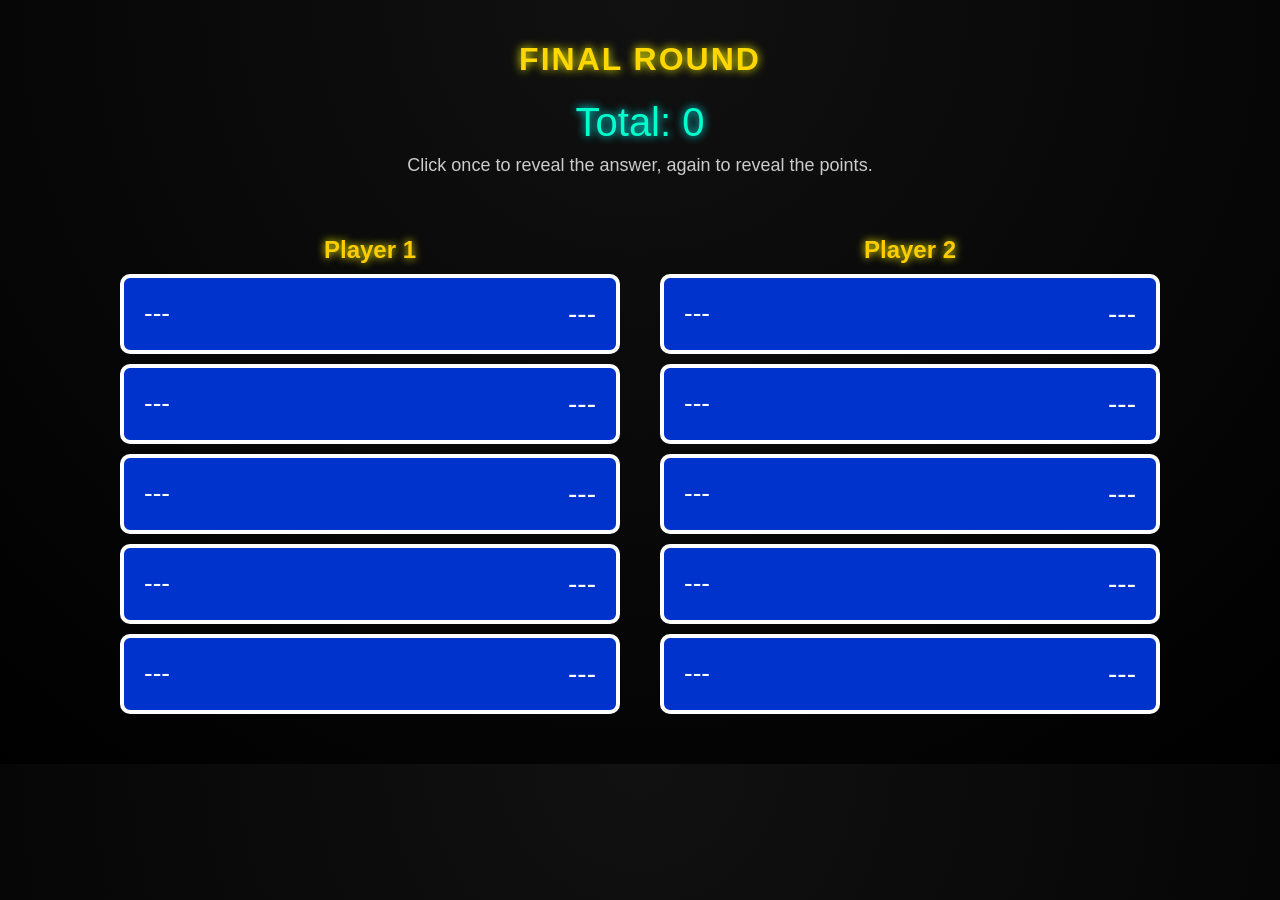
==== final.html @ cfb8a12e "Initial Commit" ====
<!DOCTYPE html>
<html lang="en">
<head>
<meta charset="UTF-8">
<title>Family Feud - Final Round (2 Player)</title>
<style>
  body {
    background: radial-gradient(circle at top, #111 0%, #000 100%);
    color: white;
    font-family: 'Arial Black', sans-serif;
    text-align: center;
    margin: 0;
    padding: 0;
  }

  h1 {
    padding-top: 20px;
    color: gold;
    letter-spacing: 2px;
    text-shadow: 0 0 10px #ff0;
  }

  #totalPoints {
    font-size: 40px;
    color: #00ffcc;
    margin-top: 10px;
    text-shadow: 0 0 8px #0ff;
  }

  #board {
    display: flex;
    justify-content: center;
    gap: 40px;
    margin: 40px auto;
    max-width: 1200px;
  }

  .player {
    flex: 1;
    max-width: 500px;
  }

  .player h2 {
    color: #ffcc00;
    text-shadow: 0 0 8px #ff0;
    margin-bottom: 10px;
  }

  .row {
    display: grid;
    grid-template-columns: 3fr 1fr;
    align-items: center;
    background: #0033cc;
    border: 4px solid #fff;
    border-radius: 10px;
    padding: 20px;
    margin: 10px 0;
    font-size: 26px;
    cursor: pointer;
    transition: background 0.2s ease;
  }

  .row.revealed-answer {
    background: #0077ff;
  }

  .row.revealed-points {
    background: gold;
    color: black;
    font-weight: bold;
  }

  .answer {
    text-align: left;
  }

  .points {
    text-align: right;
    font-size: 28px;
  }

  #controls {
    margin-top: 30px;
  }

  button {
    background: red;
    color: white;
    border: none;
    border-radius: 8px;
    font-size: 20px;
    padding: 10px 20px;
    margin: 5px;
    cursor: pointer;
  }

  button:hover {
    background: darkred;
  }

  #instructions {
    font-size: 18px;
    color: #ccc;
    margin-top: 10px;
  }
</style>
</head>
<body>
<h1>FINAL ROUND</h1>
<div id="totalPoints">Total: 0</div>
<div id="instructions">Click once to reveal the answer, again to reveal the points.</div>

<div id="board">
  <div class="player" id="player1">
    <h2>Player 1</h2>
  </div>
  <div class="player" id="player2">
    <h2>Player 2</h2>
  </div>
</div>

<script>
  // Example answers for each player
  const player1Answers = [
    { answer: "Food", points: 42 },
    { answer: "Dishes", points: 38 },
    { answer: "Blood", points: 49 },
    { answer: "Library", points: 37 },
    { answer: "Banana", points: 45 }
  ];

  const player2Answers = [
    { answer: "Drinks", points: 35 },
    { answer: "Laundry", points: 30 },
    { answer: "Garlic", points: 40 },
    { answer: "Church", points: 32 },
    { answer: "Lemon", points: 28 }
  ];

  let total = 0;
  const totalDisplay = document.getElementById("totalPoints");
  const p1Container = document.getElementById("player1");
  const p2Container = document.getElementById("player2");

  function renderPlayer(container, answers, prefix) {
    // remove old rows but keep header
    container.querySelectorAll(".row").forEach(el => el.remove());

    answers.forEach((item, i) => {
      const row = document.createElement("div");
      row.className = "row";
      row.dataset.state = "hidden"; // hidden → answer → points
      row.dataset.answer = item.answer;
      row.dataset.points = item.points;
      row.dataset.prefix = prefix;

      row.innerHTML = `
        <div class="answer">---</div>
        <div class="points">---</div>
      `;

      row.onclick = () => advanceReveal(row);
      container.appendChild(row);
    });
  }

  function advanceReveal(row) {
    const state = row.dataset.state;
    if (state === "hidden") {
      row.querySelector(".answer").textContent = row.dataset.answer;
      row.dataset.state = "answer";
      row.classList.add("revealed-answer");
    } else if (state === "answer") {
      row.querySelector(".points").textContent = row.dataset.points;
      row.dataset.state = "points";
      row.classList.remove("revealed-answer");
      row.classList.add("revealed-points");
      total += Number(row.dataset.points);
      updateTotal();
    }
  }

  function renderBoard() {
    total = 0;
    updateTotal();
    renderPlayer(p1Container, player1Answers, "p1");
    renderPlayer(p2Container, player2Answers, "p2");
  }


  function updateTotal() {
    totalDisplay.textContent = `Total: ${total}`;
  }

  // Initialize
  renderBoard();
</script>
</body>
</html>
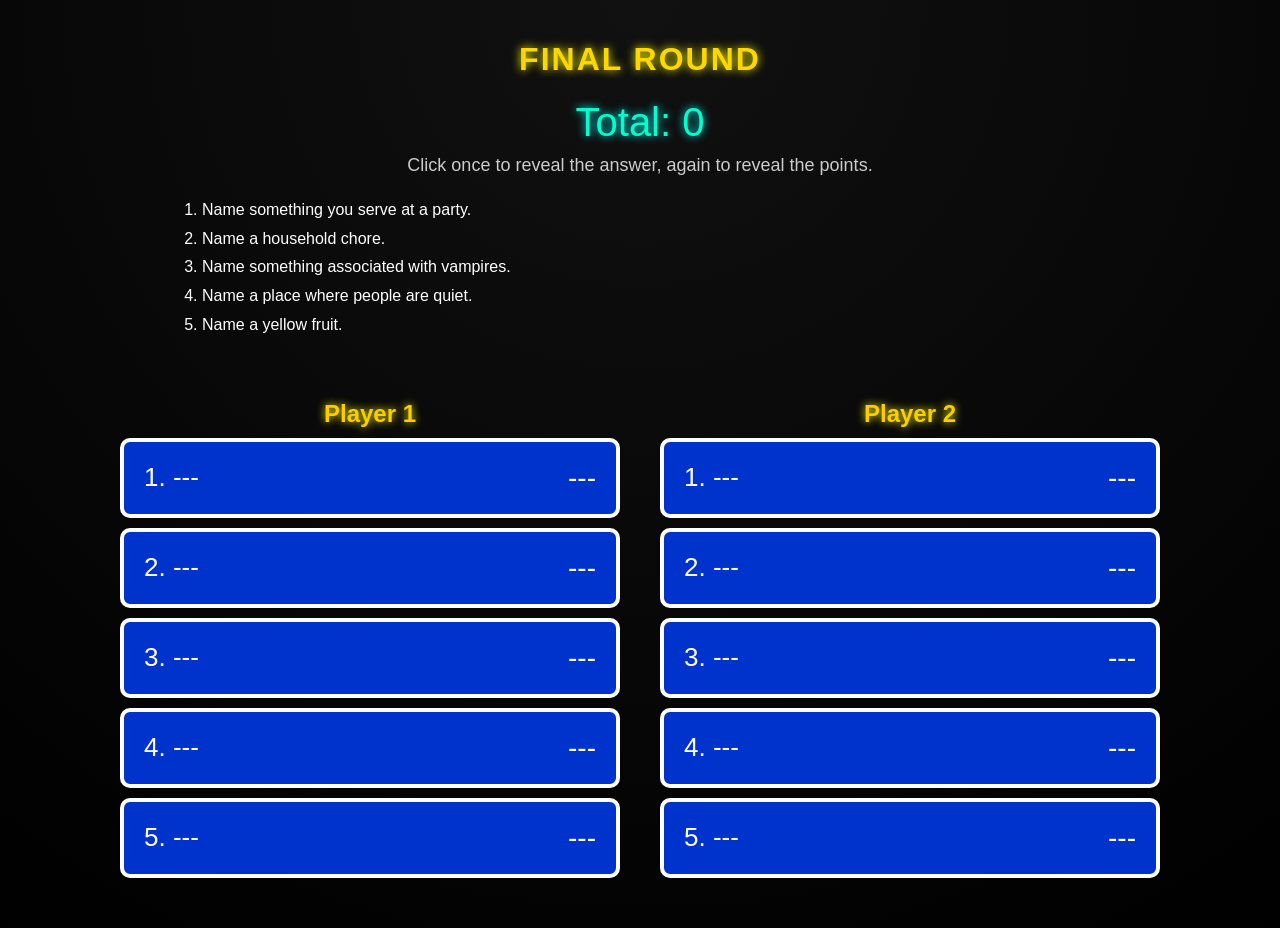
==== commit cc1ffd46: "Move final-round questions into editable data file" ====
--- a/final.html
+++ b/final.html
@@ -1,199 +1,217 @@
-<!DOCTYPE html>
-<html lang="en">
-<head>
-<meta charset="UTF-8">
-<title>Family Feud - Final Round (2 Player)</title>
-<style>
-  body {
-    background: radial-gradient(circle at top, #111 0%, #000 100%);
-    color: white;
-    font-family: 'Arial Black', sans-serif;
-    text-align: center;
-    margin: 0;
-    padding: 0;
-  }
-
-  h1 {
-    padding-top: 20px;
-    color: gold;
-    letter-spacing: 2px;
-    text-shadow: 0 0 10px #ff0;
-  }
-
-  #totalPoints {
-    font-size: 40px;
-    color: #00ffcc;
-    margin-top: 10px;
-    text-shadow: 0 0 8px #0ff;
-  }
-
-  #board {
-    display: flex;
-    justify-content: center;
-    gap: 40px;
-    margin: 40px auto;
-    max-width: 1200px;
-  }
-
-  .player {
-    flex: 1;
-    max-width: 500px;
-  }
-
-  .player h2 {
-    color: #ffcc00;
-    text-shadow: 0 0 8px #ff0;
-    margin-bottom: 10px;
-  }
-
-  .row {
-    display: grid;
-    grid-template-columns: 3fr 1fr;
-    align-items: center;
-    background: #0033cc;
-    border: 4px solid #fff;
-    border-radius: 10px;
-    padding: 20px;
-    margin: 10px 0;
-    font-size: 26px;
-    cursor: pointer;
-    transition: background 0.2s ease;
-  }
-
-  .row.revealed-answer {
-    background: #0077ff;
-  }
-
-  .row.revealed-points {
-    background: gold;
-    color: black;
-    font-weight: bold;
-  }
-
-  .answer {
-    text-align: left;
-  }
-
-  .points {
-    text-align: right;
-    font-size: 28px;
-  }
-
-  #controls {
-    margin-top: 30px;
-  }
-
-  button {
-    background: red;
-    color: white;
-    border: none;
-    border-radius: 8px;
-    font-size: 20px;
-    padding: 10px 20px;
-    margin: 5px;
-    cursor: pointer;
-  }
-
-  button:hover {
-    background: darkred;
-  }
-
-  #instructions {
-    font-size: 18px;
-    color: #ccc;
-    margin-top: 10px;
-  }
-</style>
-</head>
-<body>
-<h1>FINAL ROUND</h1>
-<div id="totalPoints">Total: 0</div>
-<div id="instructions">Click once to reveal the answer, again to reveal the points.</div>
-
-<div id="board">
-  <div class="player" id="player1">
-    <h2>Player 1</h2>
-  </div>
-  <div class="player" id="player2">
-    <h2>Player 2</h2>
-  </div>
-</div>
-
-<script>
-  // Example answers for each player
-  const player1Answers = [
-    { answer: "Food", points: 42 },
-    { answer: "Dishes", points: 38 },
-    { answer: "Blood", points: 49 },
-    { answer: "Library", points: 37 },
-    { answer: "Banana", points: 45 }
-  ];
-
-  const player2Answers = [
-    { answer: "Drinks", points: 35 },
-    { answer: "Laundry", points: 30 },
-    { answer: "Garlic", points: 40 },
-    { answer: "Church", points: 32 },
-    { answer: "Lemon", points: 28 }
-  ];
-
-  let total = 0;
-  const totalDisplay = document.getElementById("totalPoints");
-  const p1Container = document.getElementById("player1");
-  const p2Container = document.getElementById("player2");
-
-  function renderPlayer(container, answers, prefix) {
-    // remove old rows but keep header
-    container.querySelectorAll(".row").forEach(el => el.remove());
-
-    answers.forEach((item, i) => {
-      const row = document.createElement("div");
-      row.className = "row";
-      row.dataset.state = "hidden"; // hidden → answer → points
-      row.dataset.answer = item.answer;
-      row.dataset.points = item.points;
-      row.dataset.prefix = prefix;
-
-      row.innerHTML = `
-        <div class="answer">---</div>
-        <div class="points">---</div>
-      `;
-
-      row.onclick = () => advanceReveal(row);
-      container.appendChild(row);
-    });
-  }
-
-  function advanceReveal(row) {
-    const state = row.dataset.state;
-    if (state === "hidden") {
-      row.querySelector(".answer").textContent = row.dataset.answer;
-      row.dataset.state = "answer";
-      row.classList.add("revealed-answer");
-    } else if (state === "answer") {
-      row.querySelector(".points").textContent = row.dataset.points;
-      row.dataset.state = "points";
-      row.classList.remove("revealed-answer");
-      row.classList.add("revealed-points");
-      total += Number(row.dataset.points);
-      updateTotal();
-    }
-  }
-
-  function renderBoard() {
-    total = 0;
-    updateTotal();
-    renderPlayer(p1Container, player1Answers, "p1");
-    renderPlayer(p2Container, player2Answers, "p2");
-  }
-
-
-  function updateTotal() {
-    totalDisplay.textContent = `Total: ${total}`;
-  }
-
-  // Initialize
-  renderBoard();
-</script>
-</body>
-</html>
+<!DOCTYPE html>
+<html lang="en">
+<head>
+<meta charset="UTF-8">
+<meta name="viewport" content="width=device-width, initial-scale=1">
+<title>Family Feud - Final Round (2 Player)</title>
+<style>
+  body {
+    background: radial-gradient(circle at top, #111 0%, #000 100%);
+    color: white;
+    font-family: 'Arial Black', sans-serif;
+    text-align: center;
+    margin: 0;
+    padding: 0;
+  }
+
+  h1 {
+    padding-top: 20px;
+    color: gold;
+    letter-spacing: 2px;
+    text-shadow: 0 0 10px #ff0;
+  }
+
+  #totalPoints {
+    font-size: 40px;
+    color: #00ffcc;
+    margin-top: 10px;
+    text-shadow: 0 0 8px #0ff;
+  }
+
+  #board {
+    display: flex;
+    justify-content: center;
+    gap: 40px;
+    margin: 40px auto;
+    max-width: 1200px;
+  }
+
+  .player {
+    flex: 1;
+    max-width: 500px;
+  }
+
+  .player h2 {
+    color: #ffcc00;
+    text-shadow: 0 0 8px #ff0;
+    margin-bottom: 10px;
+  }
+
+  .row {
+    display: grid;
+    grid-template-columns: 3fr 1fr;
+    align-items: center;
+    background: #0033cc;
+    border: 4px solid #fff;
+    border-radius: 10px;
+    padding: 20px;
+    margin: 10px 0;
+    font-size: 26px;
+    cursor: pointer;
+    transition: background 0.2s ease;
+  }
+
+  .row.revealed-answer {
+    background: #0077ff;
+  }
+
+  .row.revealed-points {
+    background: gold;
+    color: black;
+    font-weight: bold;
+  }
+
+  .answer {
+    text-align: left;
+  }
+
+  .points {
+    text-align: right;
+    font-size: 28px;
+  }
+
+  #controls {
+    margin-top: 30px;
+  }
+
+  button {
+    background: red;
+    color: white;
+    border: none;
+    border-radius: 8px;
+    font-size: 20px;
+    padding: 10px 20px;
+    margin: 5px;
+    cursor: pointer;
+  }
+
+  button:hover {
+    background: darkred;
+  }
+
+  #instructions {
+    font-size: 18px;
+    color: #ccc;
+    margin-top: 10px;
+  }
+  #questions { max-width: 900px; margin: 20px auto; text-align: left; padding: 0 24px 0 48px; line-height: 1.8; }
+  #error { color: #ffaaaa; }
+  @media (max-width: 650px) { #board { flex-direction: column; gap: 10px; margin: 20px 12px; } .player { max-width: none; } }
+</style>
+</head>
+<body>
+<h1>FINAL ROUND</h1>
+<div id="totalPoints">Total: 0</div>
+<div id="instructions">Click once to reveal the answer, again to reveal the points.</div>
+
+<ol id="questions" aria-label="Final round questions"></ol>
+<p id="error" role="alert" hidden></p>
+<div id="board">
+  <div class="player" id="player1">
+    <h2>Player 1</h2>
+  </div>
+  <div class="player" id="player2">
+    <h2>Player 2</h2>
+  </div>
+</div>
+
+<script src="final-questions.js"></script>
+<script>
+  const questions = window.FEUD_FINAL_QUESTIONS;
+  const validAnswer = item => item && typeof item.answer === "string" && item.answer.trim() &&
+    Number.isFinite(item.points) && item.points >= 0;
+  const valid = Array.isArray(questions) && questions.length > 0 && questions.every(item =>
+    item && typeof item.question === "string" && item.question.trim() &&
+    validAnswer(item.player1) && validAnswer(item.player2));
+
+  let total = 0;
+  const totalDisplay = document.getElementById("totalPoints");
+  const p1Container = document.getElementById("player1");
+  const p2Container = document.getElementById("player2");
+
+  function renderPlayer(container, answers, prefix) {
+    // remove old rows but keep header
+    container.querySelectorAll(".row").forEach(el => el.remove());
+
+    answers.forEach((item, i) => {
+      const row = document.createElement("div");
+      row.className = "row";
+      row.setAttribute("role", "button");
+      row.tabIndex = 0;
+      row.setAttribute("aria-label", `Question ${i + 1}: reveal answer`);
+      row.dataset.state = "hidden"; // hidden → answer → points
+      row.dataset.answer = item.answer;
+      row.dataset.points = item.points;
+      row.dataset.prefix = prefix;
+
+      row.innerHTML = `
+        <div class="answer">${i + 1}. ---</div>
+        <div class="points">---</div>
+      `;
+
+      row.onclick = () => advanceReveal(row);
+      row.onkeydown = event => {
+        if (event.key === "Enter" || event.key === " ") {
+          event.preventDefault();
+          advanceReveal(row);
+        }
+      };
+      container.appendChild(row);
+    });
+  }
+
+  function advanceReveal(row) {
+    const state = row.dataset.state;
+    if (state === "hidden") {
+      row.querySelector(".answer").textContent = row.dataset.answer;
+      row.dataset.state = "answer";
+      row.setAttribute("aria-label", `${row.dataset.answer}: reveal points`);
+      row.classList.add("revealed-answer");
+    } else if (state === "answer") {
+      row.querySelector(".points").textContent = row.dataset.points;
+      row.dataset.state = "points";
+      row.setAttribute("aria-label", `${row.dataset.answer}, ${row.dataset.points} points`);
+      row.classList.remove("revealed-answer");
+      row.classList.add("revealed-points");
+      total += Number(row.dataset.points);
+      updateTotal();
+    }
+  }
+
+  function renderBoard() {
+    total = 0;
+    updateTotal();
+    renderPlayer(p1Container, questions.map(item => item.player1), "p1");
+    renderPlayer(p2Container, questions.map(item => item.player2), "p2");
+  }
+
+
+  function updateTotal() {
+    totalDisplay.textContent = `Total: ${total}`;
+  }
+
+  if (valid) {
+    questions.forEach(item => {
+      const prompt = document.createElement("li");
+      prompt.textContent = item.question;
+      document.getElementById("questions").appendChild(prompt);
+    });
+    renderBoard();
+  } else {
+    const error = document.getElementById("error");
+    error.hidden = false;
+    error.textContent = "Check final-questions.js: each entry needs a question and player1/player2 answers with nonnegative numeric points.";
+  }
+</script>
+</body>
+</html>
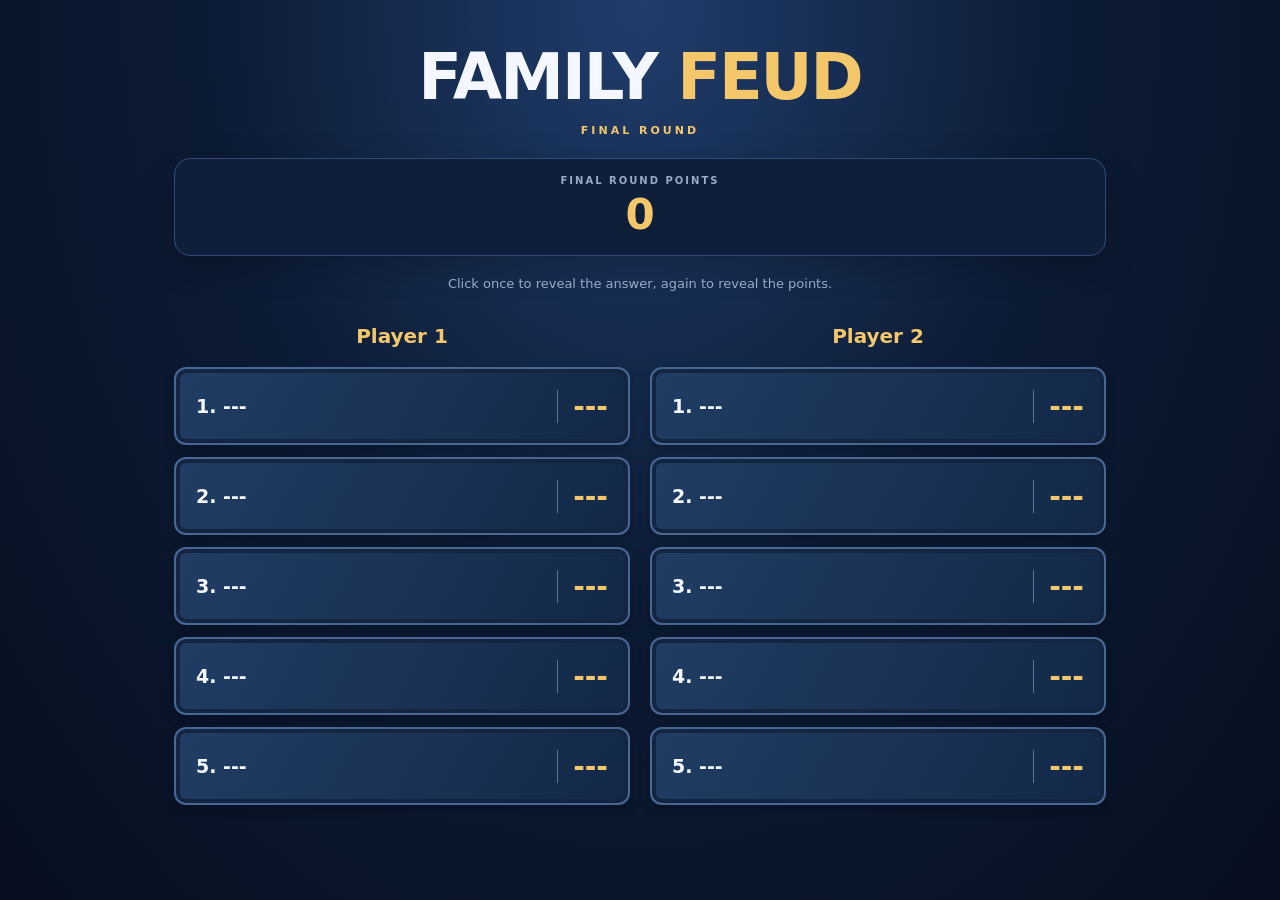
==== commit 936f2adb: "Match final round styling and add editable team names" ====
--- a/final.html
+++ b/final.html
@@ -4,117 +4,14 @@
 <meta charset="UTF-8">
 <meta name="viewport" content="width=device-width, initial-scale=1">
 <title>Family Feud - Final Round (2 Player)</title>
-<style>
-  body {
-    background: radial-gradient(circle at top, #111 0%, #000 100%);
-    color: white;
-    font-family: 'Arial Black', sans-serif;
-    text-align: center;
-    margin: 0;
-    padding: 0;
-  }
-
-  h1 {
-    padding-top: 20px;
-    color: gold;
-    letter-spacing: 2px;
-    text-shadow: 0 0 10px #ff0;
-  }
-
-  #totalPoints {
-    font-size: 40px;
-    color: #00ffcc;
-    margin-top: 10px;
-    text-shadow: 0 0 8px #0ff;
-  }
-
-  #board {
-    display: flex;
-    justify-content: center;
-    gap: 40px;
-    margin: 40px auto;
-    max-width: 1200px;
-  }
-
-  .player {
-    flex: 1;
-    max-width: 500px;
-  }
-
-  .player h2 {
-    color: #ffcc00;
-    text-shadow: 0 0 8px #ff0;
-    margin-bottom: 10px;
-  }
-
-  .row {
-    display: grid;
-    grid-template-columns: 3fr 1fr;
-    align-items: center;
-    background: #0033cc;
-    border: 4px solid #fff;
-    border-radius: 10px;
-    padding: 20px;
-    margin: 10px 0;
-    font-size: 26px;
-    cursor: pointer;
-    transition: background 0.2s ease;
-  }
-
-  .row.revealed-answer {
-    background: #0077ff;
-  }
-
-  .row.revealed-points {
-    background: gold;
-    color: black;
-    font-weight: bold;
-  }
-
-  .answer {
-    text-align: left;
-  }
-
-  .points {
-    text-align: right;
-    font-size: 28px;
-  }
-
-  #controls {
-    margin-top: 30px;
-  }
-
-  button {
-    background: red;
-    color: white;
-    border: none;
-    border-radius: 8px;
-    font-size: 20px;
-    padding: 10px 20px;
-    margin: 5px;
-    cursor: pointer;
-  }
-
-  button:hover {
-    background: darkred;
-  }
-
-  #instructions {
-    font-size: 18px;
-    color: #ccc;
-    margin-top: 10px;
-  }
-  #questions { max-width: 900px; margin: 20px auto; text-align: left; padding: 0 24px 0 48px; line-height: 1.8; }
-  #error { color: #ffaaaa; }
-  @media (max-width: 650px) { #board { flex-direction: column; gap: 10px; margin: 20px 12px; } .player { max-width: none; } }
-</style>
+<link rel="stylesheet" href="styles.css">
 </head>
-<body>
-<h1>FINAL ROUND</h1>
-<div id="totalPoints">Total: 0</div>
+<body class="final-page">
+<header><h1>Family <em>Feud</em></h1><span class="eyebrow">FINAL ROUND</span></header>
+<main>
+<section class="dashboard"><div class="score"><span class="label">FINAL ROUND POINTS</span><strong id="totalPoints" aria-live="polite">0</strong></div></section>
 <div id="instructions">Click once to reveal the answer, again to reveal the points.</div>
 
-<ol id="questions" aria-label="Final round questions"></ol>
 <p id="error" role="alert" hidden></p>
 <div id="board">
   <div class="player" id="player1">
@@ -125,6 +22,7 @@
   </div>
 </div>
 
+</main>
 <script src="final-questions.js"></script>
 <script>
   const questions = window.FEUD_FINAL_QUESTIONS;
@@ -197,15 +95,10 @@
 
 
   function updateTotal() {
-    totalDisplay.textContent = `Total: ${total}`;
+    totalDisplay.textContent = total;
   }
 
   if (valid) {
-    questions.forEach(item => {
-      const prompt = document.createElement("li");
-      prompt.textContent = item.question;
-      document.getElementById("questions").appendChild(prompt);
-    });
     renderBoard();
   } else {
     const error = document.getElementById("error");
--- a/styles.css
+++ b/styles.css
@@ -0,0 +1,6 @@
+:root{color-scheme:dark;--gold:#f4c76b;--muted:#98aac8;--border:#314b76;--red:#ff536b;font-family:system-ui,-apple-system,BlinkMacSystemFont,"Segoe UI",sans-serif}
+*{box-sizing:border-box}body{margin:0;min-height:100vh;color:#f4f7ff;background:radial-gradient(ellipse at 50% 0,#203d6c 0,#0c1b34 48%,#070f20 100%)}header{text-align:center;padding:35px 16px 20px}.eyebrow{font-size:11px;letter-spacing:3px;font-weight:800;color:var(--gold)}h1{font-size:clamp(40px,6vw,64px);margin:5px 0;letter-spacing:-2px;text-transform:uppercase;font-weight:900}h1 em{font-style:normal;color:var(--gold)}header p{margin:0;color:var(--muted);letter-spacing:2px}main{max-width:980px;margin:auto;padding:0 24px}.dashboard{display:flex;justify-content:space-around;align-items:center;border:1px solid var(--border);border-radius:16px;background:#101f39;padding:16px;text-align:center;box-shadow:0 10px 35px #0003}.label{display:block;font-size:10px;font-weight:700;letter-spacing:2px;color:var(--muted);margin-bottom:4px}.dashboard strong{font-size:27px;font-variant-numeric:tabular-nums}.score strong{font-size:42px;color:var(--gold)}#strikes{color:var(--red);letter-spacing:4px}.question-panel{text-align:center;padding:30px 0 22px}h2{font-size:clamp(20px,3vw,29px);margin:10px 0;line-height:1.3}#status{color:var(--muted);font-size:13px;min-height:18px;margin:0}.board{display:grid;grid-template-columns:repeat(2,minmax(0,1fr));gap:14px}button,select{font:inherit}button{cursor:pointer}button:focus-visible,select:focus-visible,summary:focus-visible{outline:3px solid var(--gold);outline-offset:5px}.answer-card{height:86px;padding:0;border:0;background:none;perspective:1000px;color:#fff}.card-inner{display:block;position:relative;width:100%;height:100%;transition:transform .55s;transform-style:preserve-3d}.revealed .card-inner{transform:rotateX(180deg)}.card-front,.card-back{position:absolute;inset:0;display:flex;align-items:center;justify-content:center;backface-visibility:hidden;border-radius:12px;border:2px solid #486795;background:linear-gradient(120deg,#213d64,#132847);box-shadow:inset 0 0 0 4px #142542,0 5px 12px #0003}.card-front{font-size:30px;font-weight:800;color:var(--gold);text-shadow:0 2px 8px #0008}.answer-card:hover .card-front{border-color:var(--gold)}.card-back{transform:rotateX(180deg);justify-content:space-between;padding:14px 20px;border-color:var(--gold);font-size:19px;font-weight:700;text-align:left;gap:10px}.card-back strong{color:var(--gold);border-left:1px solid #627091;padding-left:15px;font-size:28px}.controls{display:flex;justify-content:center;gap:12px;flex-wrap:wrap;margin:28px 0 20px}.controls button{border:1px solid var(--border);background:#182945;color:#eef3ff;padding:13px 22px;border-radius:9px;font-size:14px;font-weight:700}.controls .wrong{background:#4a2031;border-color:#a9465c;color:#ffaaba}.controls .next{background:var(--gold);border-color:var(--gold);color:#172139}button:disabled{opacity:.45;cursor:default}.controls button:hover:not(:disabled){filter:brightness(1.15)}details{max-width:600px;margin:auto;color:var(--muted);font-size:13px}summary{text-align:center;cursor:pointer;padding:6px}details label{display:block;margin:14px 0 5px}select{width:100%;padding:12px;background:#14243e;color:white;border:1px solid var(--border);border-radius:8px}footer{text-align:center;color:#7084a5;font-size:10px;letter-spacing:1.5px;padding:30px 15px}footer span{padding:0 8px;color:var(--gold)}dialog{padding:0;border:0;width:100vw;max-width:none;height:100vh;max-height:none;background:#080f20e8;color:white}dialog::backdrop{background:#020610aa;backdrop-filter:blur(7px)}.overlay-content{width:100%;height:100%;background:transparent;border:0;color:#b6c2d8;display:flex;flex-direction:column;align-items:center;justify-content:center;gap:30px;padding:20px}.big-xs{color:var(--red);font-size:clamp(70px,19vw,220px);font-weight:900;text-shadow:0 0 50px #ff334455;white-space:nowrap}.overlay-content .eyebrow{color:#ffaaba}#error{padding:20px;border:1px solid var(--red);border-radius:10px;color:#ffaaba}@media(max-width:600px){main{padding:0 14px}header{padding-top:24px}.board{grid-template-columns:1fr;gap:10px}.answer-card{height:70px}.question-panel{padding:22px 0}.dashboard{padding:12px}.dashboard strong{font-size:22px}.score strong{font-size:34px}.controls{gap:8px}.controls button{padding:12px 14px}#strikes{letter-spacing:1px}.card-back{font-size:17px}}@media(prefers-reduced-motion:reduce){.card-inner{transition:none}}
+
+.teams{display:grid;grid-template-columns:1fr 1fr;gap:14px;margin-bottom:18px}.team-panel{background:#101f39;border:2px solid var(--border);border-radius:14px;padding:16px;text-align:center}.team-panel.active{border-color:var(--gold)}.team-panel strong{display:block;font-size:36px;color:var(--gold);font-variant-numeric:tabular-nums}.team-panel button,.game-reset button{border:1px solid var(--border);border-radius:8px;background:#182945;color:#eef3ff;padding:10px 14px;font:inherit;font-size:13px;cursor:pointer}.team-panel button[aria-pressed=true]{background:var(--gold);color:#172139}.award-panel{margin-top:22px;border:1px solid var(--border);border-radius:12px;padding:14px;text-align:center}.award-panel p{color:var(--muted);font-size:13px;margin:0}.award-panel .controls{margin:12px 0 0}.game-reset{text-align:center;margin:0 0 14px}.game-reset button{color:var(--muted)}
+
+.team-name{display:block;width:100%;min-width:0;text-align:center;color:#f4f7ff;background:#14243e;border:1px solid var(--border);border-radius:8px;padding:8px;font:inherit;font-weight:700}.team-name:focus-visible{outline:3px solid var(--gold);outline-offset:3px}.award-panel button{overflow-wrap:anywhere;max-width:100%}.final-page #instructions{text-align:center;color:var(--muted);font-size:13px;margin:20px 0}.final-page #board{display:grid;grid-template-columns:repeat(2,minmax(0,1fr));gap:20px;margin-bottom:30px}.final-page .player{min-width:0}.final-page .player h2{text-align:center;color:var(--gold);font-size:20px;margin:12px 0 18px}.final-page .row{display:grid;grid-template-columns:minmax(0,1fr) auto;gap:15px;align-items:center;min-height:78px;padding:16px 20px;margin:12px 0;border:2px solid #486795;border-radius:12px;background:linear-gradient(120deg,#213d64,#132847);box-shadow:inset 0 0 0 4px #142542,0 5px 12px #0003;cursor:pointer;font-size:19px;font-weight:700}.final-page .row:hover,.final-page .row.revealed-answer{border-color:var(--gold)}.final-page .row.revealed-points{border-color:var(--gold);background:#203755}.final-page .row:focus-visible{outline:3px solid var(--gold);outline-offset:4px}.final-page .answer{overflow-wrap:anywhere}.final-page .points{color:var(--gold);font-size:28px;border-left:1px solid #627091;padding-left:15px}@media(max-width:600px){.final-page #board{grid-template-columns:1fr;gap:10px}.final-page .row{min-height:70px}}
